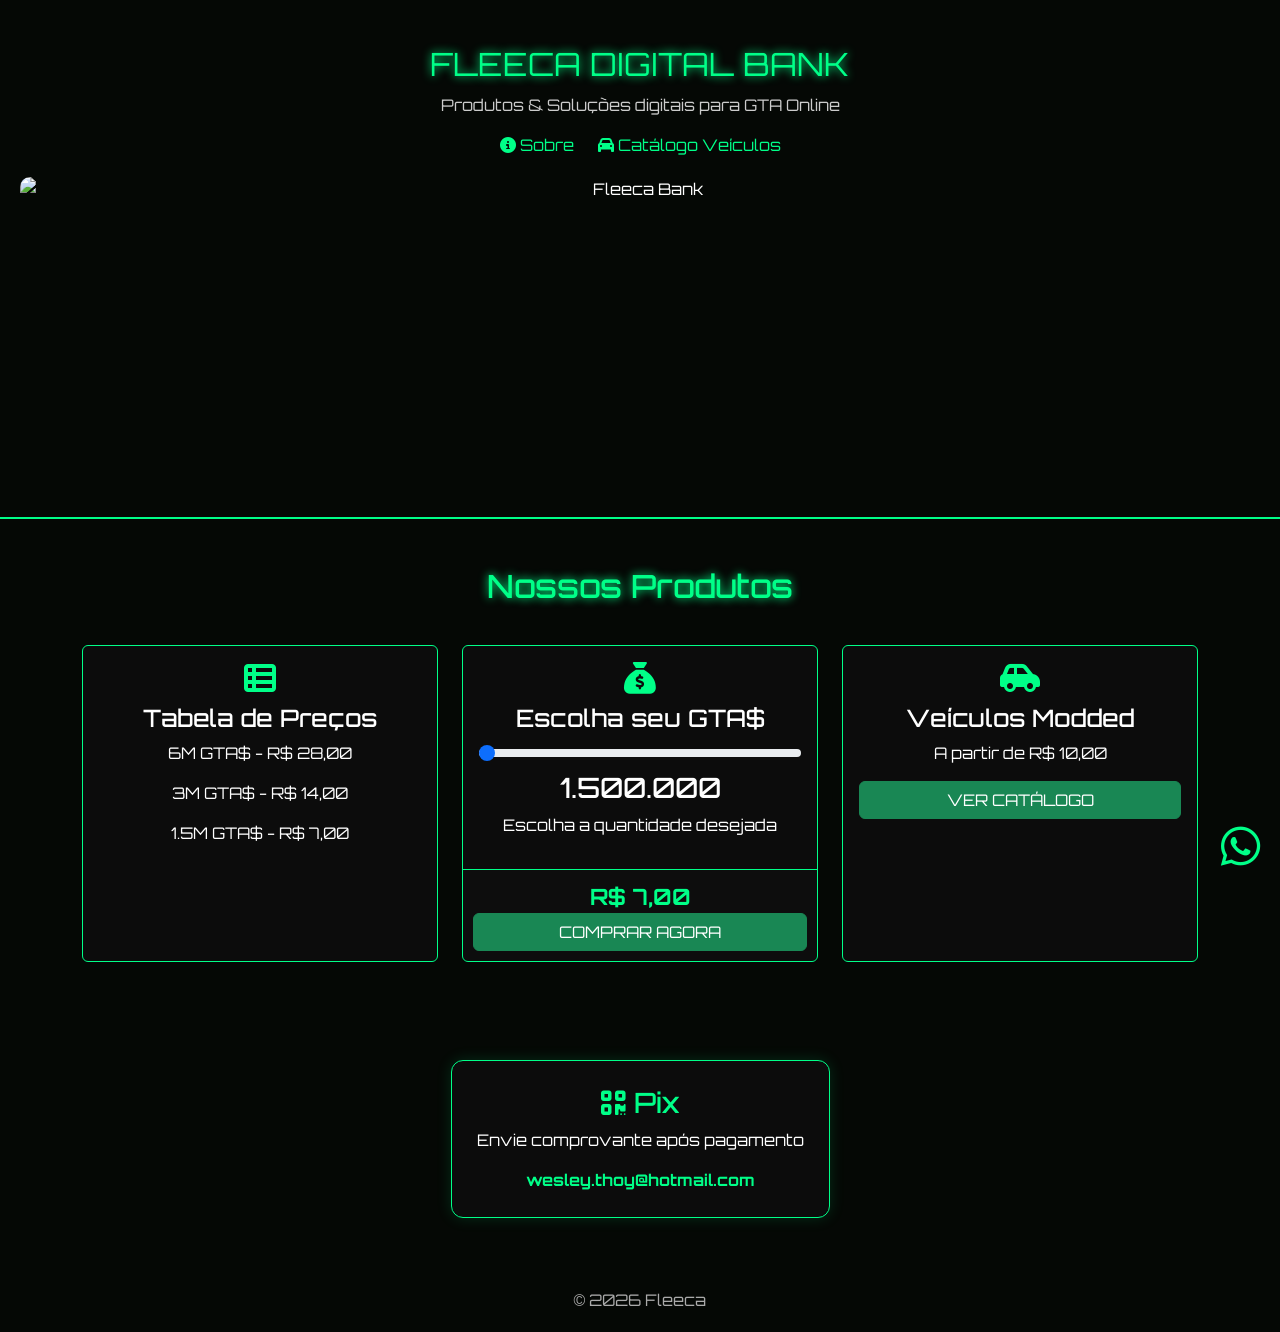
==== index.html @ a3e17680 "Update index.html" ====
<!DOCTYPE html>
<html lang="pt-BR">

<head>

  <meta charset="UTF-8" />
  <meta name="viewport" content="width=device-width, initial-scale=1.0" />

  <title>Fleeca Produtos & Soluções Digitais GTA Online</title>

  <meta name="description" content="Produtos e soluções digitais para GTA Online" />

  <!-- FONTE -->
  <link href="https://fonts.googleapis.com/css2?family=Orbitron:wght@400;600;700&display=swap" rel="stylesheet">

  <!-- ÍCONES -->
  <link rel="stylesheet" href="https://cdnjs.cloudflare.com/ajax/libs/font-awesome/6.5.1/css/all.min.css"/>

  <!-- BOOTSTRAP -->
  <link href="https://cdn.jsdelivr.net/npm/bootstrap@5.3.3/dist/css/bootstrap.min.css" rel="stylesheet">

  <!-- CSS -->
  <link rel="stylesheet" href="style.css">

</head>

<body>

  <!-- HEADER -->
  <header>

    <div class="logo">FLEECA DIGITAL BANK</div>

    <p class="subtitle">Produtos & Soluções digitais para GTA Online</p>

    <nav>
      <a href="sobre.html">
        <i class="fa-solid fa-circle-info"></i> Sobre
      </a>

      <a href="veiculos.html">
        <i class="fa-solid fa-car"></i> Catálogo Veículos
      </a>
    </nav>

    <img
      src="https://gta5mod.net/wp-content/uploads/2023/09/Fleeca-bank-Reworked-1.0.webp"
      class="banner img-fluid"
      alt="Fleeca Bank"
    >

  </header>

  <!-- PRODUTOS -->
  <section class="container py-5">

    <h2 class="section-title">Nossos Produtos</h2>

    <div class="row g-4">

      <!-- CARD 1 -->
      <div class="col-12 col-md-4">

        <div class="card gta-card h-100">

          <div class="card-body text-center">

            <i class="fa-solid fa-table-list icon"></i>

            <h4>Tabela de Preços</h4>

            <p>6M GTA$ - R$ 28,00</p>
            <p>3M GTA$ - R$ 14,00</p>
            <p>1.5M GTA$ - R$ 7,00</p>

          </div>

        </div>

      </div>

      <!-- CARD 2 (SLIDER) -->
      <div class="col-12 col-md-4">

        <div class="card gta-card h-100">

          <div class="card-body text-center">

            <i class="fa-solid fa-sack-dollar icon"></i>

            <h4>Escolha seu GTA$</h4>

            <input
              type="range"
              class="form-range"
              min="0"
              max="2"
              value="0"
              id="sliderQuantidade"
            >

            <h3 id="valorGTA">1.500.000</h3>

            <p>Escolha a quantidade desejada</p>

          </div>

          <div class="card-footer gta-footer">

            <div id="precoSelecionado" class="price">R$ 7,00</div>

            <a id="botaoPagamento" href="#" class="btn btn-success w-100">
              COMPRAR AGORA
            </a>

          </div>

        </div>

      </div>

      <!-- CARD 3 -->
      <div class="col-12 col-md-4">

        <div class="card gta-card h-100">

          <div class="card-body text-center">

            <i class="fa-solid fa-car-side icon"></i>

            <h4>Veículos Modded</h4>

            <p>A partir de R$ 10,00</p>

            <a href="veiculos.html" class="btn btn-success w-100">
              VER CATÁLOGO
            </a>

          </div>

        </div>

      </div>

    </div>

  </section>

  <!-- PIX -->
  <section class="pix-section">

    <div class="pix-box">

      <h3>
        <i class="fa-solid fa-qrcode"></i> Pix
      </h3>

      <p>Envie comprovante após pagamento</p>

      <div class="pix-code">
        wesley.thoy@hotmail.com
      </div>

    </div>

  </section>

  <!-- WHATSAPP -->
  <a href="https://wa.me/5541992878220" class="whatsapp" target="_blank">
    <i class="fa-brands fa-whatsapp"></i>
  </a>

  <!-- FOOTER -->
  <footer>
    © 2026 Fleeca
  </footer>

  <!-- BOOTSTRAP JS -->
  <script src="https://cdn.jsdelivr.net/npm/bootstrap@5.3.3/dist/js/bootstrap.bundle.min.js"></script>

  <!-- SCRIPT EXTERNO -->
  <script src="script.js"></script>

</body>

</html>
---- style.css ----
body {
  font-family: "Orbitron", sans-serif;
  background: #050805;
  color: white;
  overflow-x: hidden;
}

/* ================= HEADER ================= */

header {
  text-align: center;
  padding: 40px 20px;
  border-bottom: 2px solid #00ff88;
}

.logo {
  font-size: 2rem;
  color: #00ff88;
  text-shadow: 0 0 10px #00ff88;
}

.subtitle {
  color: #ccc;
  margin-top: 5px;
}

nav {
  margin-top: 15px;
}

nav a {
  color: #00ff88;
  text-decoration: none;
  margin: 0 10px;
  transition: 0.3s;
}

nav a:hover {
  color: #00cc6f;
}

/* ================= BANNER ================= */

.banner {
  width: 100%;
  height: 300px;
  object-fit: cover;
  object-position: center;
  margin-top: 20px;
  border-radius: 10px;
  display: block;
}

/* ================= TITULOS ================= */

.section-title {
  text-align: center;
  color: #00ff88;
  margin-bottom: 40px;
  text-shadow: 0 0 10px #00ff88;
}

/* ================= CARDS ================= */

.gta-card {
  background: #0c0c0c;
  border: 1px solid #00ff88;
  color: white;
  transition: 0.3s;
}

.gta-card:hover {
  transform: translateY(-5px);
  box-shadow: 0 0 20px rgba(0, 255, 136, 0.2);
}

/* ICONES */
.icon {
  font-size: 2rem;
  color: #00ff88;
  margin-bottom: 10px;
}

/* FOOTER DO CARD */
.gta-footer {
  text-align: center;
  border-top: 1px solid #00ff88;
  padding: 10px;
}

/* PREÇO */
.price {
  color: #00ff88;
  font-size: 1.4rem;
  font-weight: bold;
}

/* ================= PIX ================= */

.pix-section {
  text-align: center;
  padding: 50px 20px;
}

.pix-box {
  border: 1px solid #00ff88;
  padding: 25px;
  border-radius: 12px;
  display: inline-block;
  background: #0c0c0c;
  box-shadow: 0 0 15px rgba(0, 255, 136, 0.15);
}

.pix-box h3 {
  color: #00ff88;
}

.pix-code {
  color: #00ff88;
  font-weight: bold;
  margin-top: 10px;
  word-break: break-word;
}

/* ================= WHATSAPP ================= */

.whatsapp {
  position: fixed;
  bottom: 20px;
  right: 20px;
  font-size: 45px;
  color: #00ff88;
  z-index: 999;
  transition: 0.3s;
}

.whatsapp:hover {
  transform: scale(1.1);
  color: #00cc6f;
}

/* ================= FOOTER ================= */

footer {
  text-align: center;
  padding: 20px;
  color: #aaa;
}

/* ================= RESPONSIVO ================= */

@media (max-width: 768px) {
  nav a {
    display: inline-block;
    margin: 5px;
  }

  .logo {
    font-size: 1.6rem;
  }

  .section-title {
    font-size: 1.4rem;
  }
}
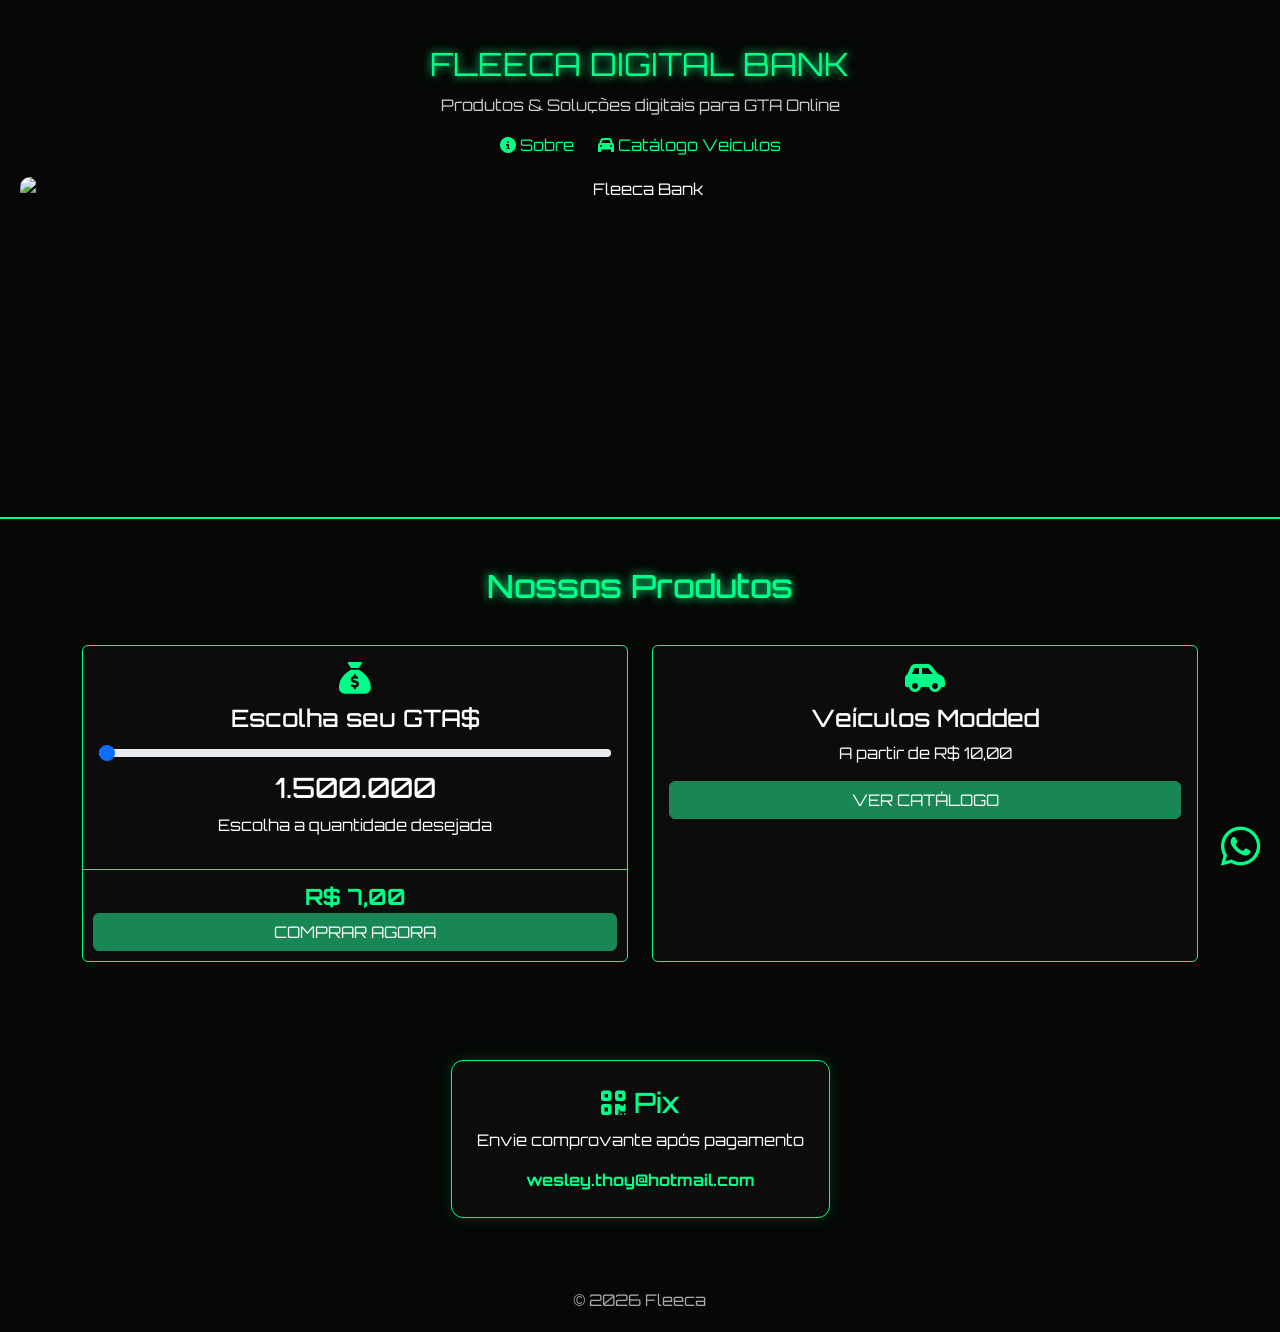
==== commit 7a6e1b91: "Update index.html" ====
--- a/index.html
+++ b/index.html
@@ -58,29 +58,8 @@
 
     <div class="row g-4">
 
-      <!-- CARD 1 -->
-      <div class="col-12 col-md-4">
-
-        <div class="card gta-card h-100">
-
-          <div class="card-body text-center">
-
-            <i class="fa-solid fa-table-list icon"></i>
-
-            <h4>Tabela de Preços</h4>
-
-            <p>6M GTA$ - R$ 28,00</p>
-            <p>3M GTA$ - R$ 14,00</p>
-            <p>1.5M GTA$ - R$ 7,00</p>
-
-          </div>
-
-        </div>
-
-      </div>
-
-      <!-- CARD 2 (SLIDER) -->
-      <div class="col-12 col-md-4">
+      <!-- CARD 1 (SLIDER) -->
+      <div class="col-12 col-md-6">
 
         <div class="card gta-card h-100">
 
@@ -119,8 +98,8 @@
 
       </div>
 
-      <!-- CARD 3 -->
-      <div class="col-12 col-md-4">
+      <!-- CARD 2 -->
+      <div class="col-12 col-md-6">
 
         <div class="card gta-card h-100">
 
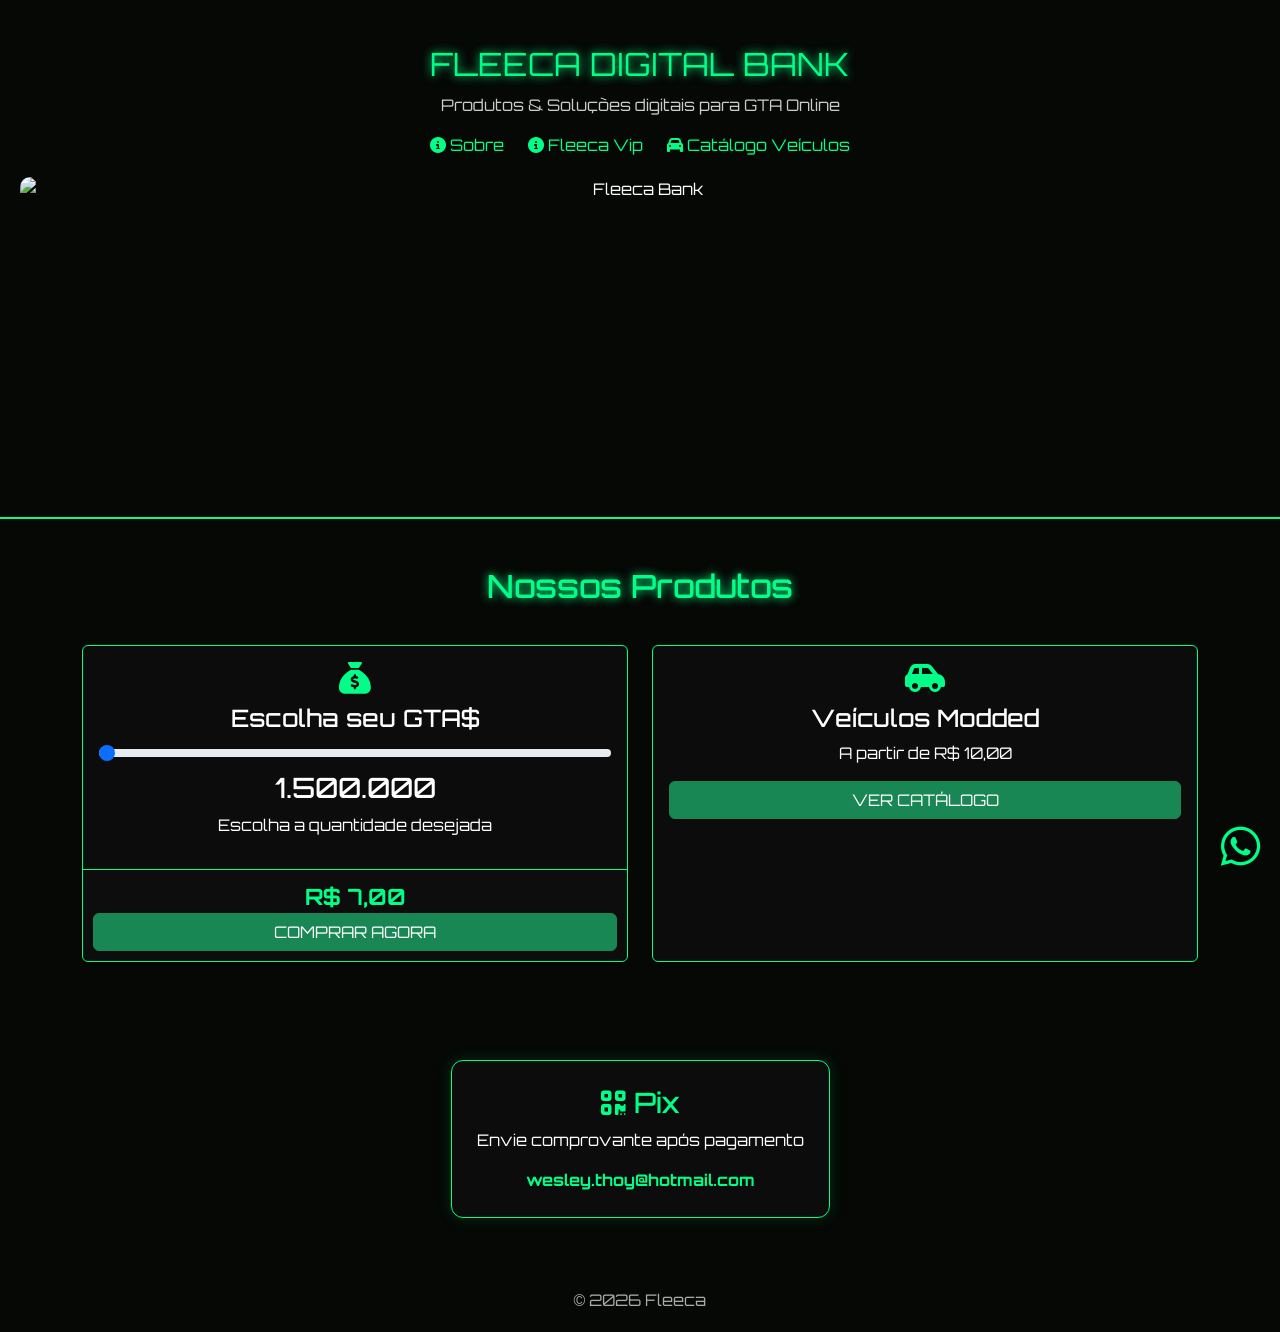
==== commit c972826c: "Update index.html" ====
--- a/index.html
+++ b/index.html
@@ -36,6 +36,10 @@
     <nav>
       <a href="sobre.html">
         <i class="fa-solid fa-circle-info"></i> Sobre
+      </a>
+
+      <a href="">
+        <i class="fa-solid fa-circle-info"></i> Fleeca Vip
       </a>
 
       <a href="veiculos.html">
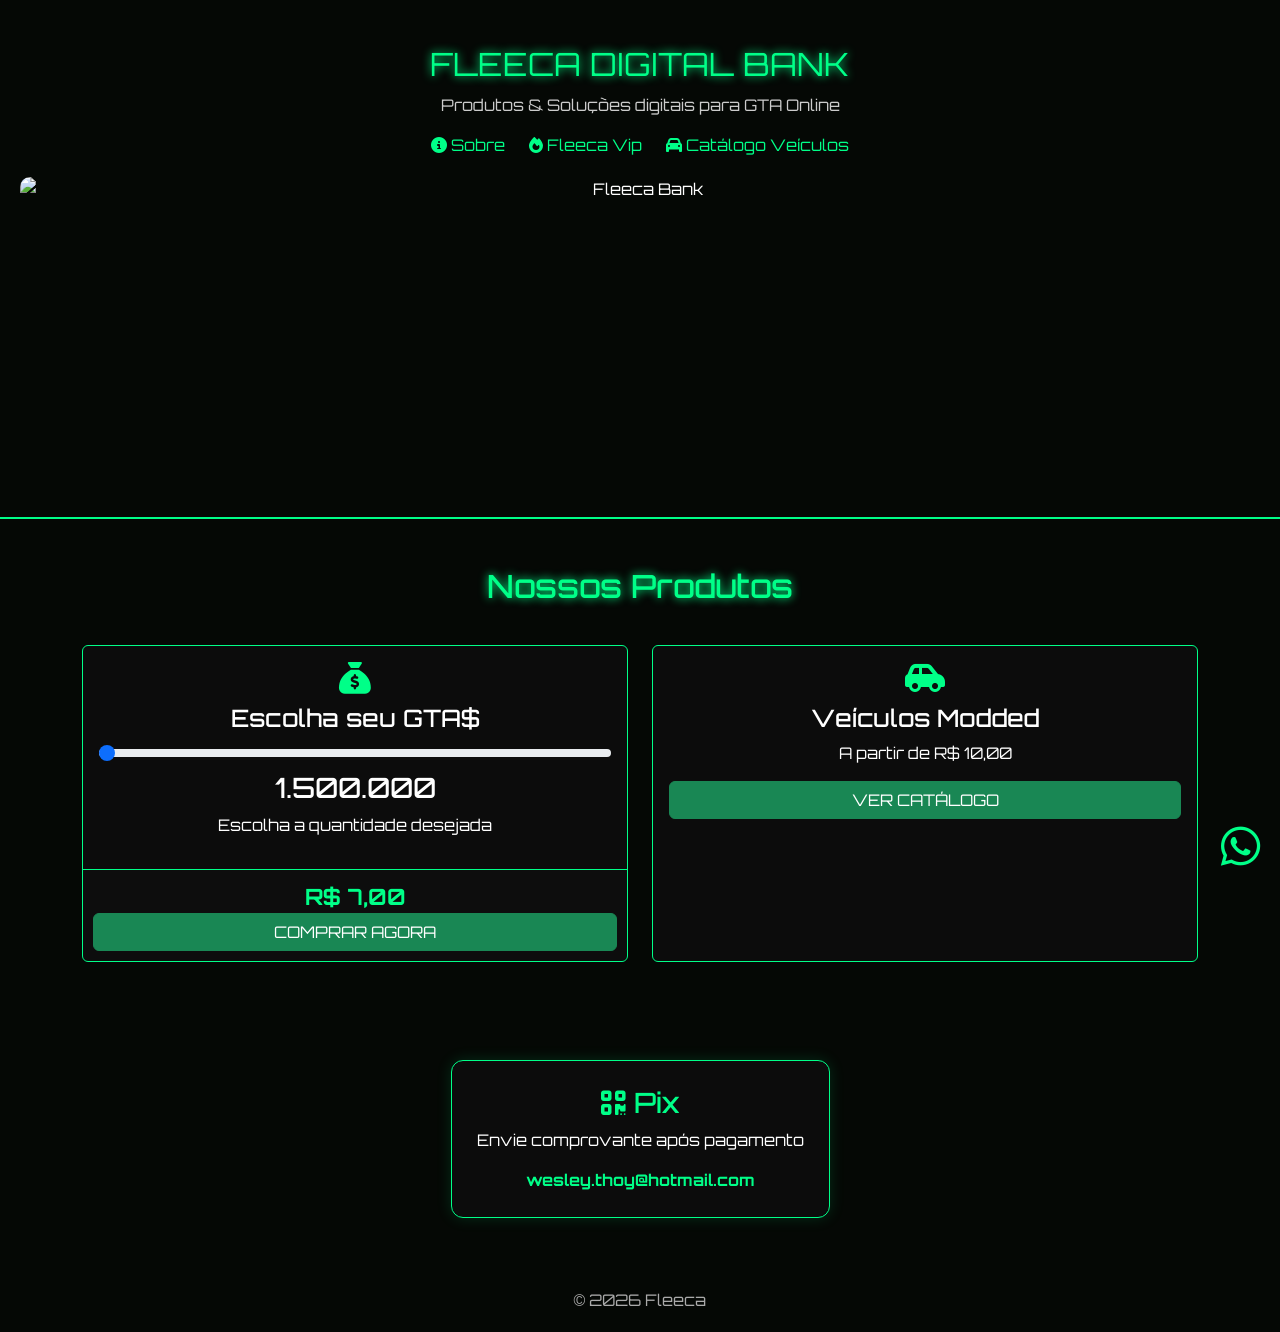
==== commit ed050fdc: "Update index.html" ====
--- a/index.html
+++ b/index.html
@@ -39,7 +39,7 @@
       </a>
 
       <a href="">
-        <i class="fa-solid fa-circle-info"></i> Fleeca Vip
+         <i class="fa-solid fa-fire"></i> Fleeca Vip
       </a>
 
       <a href="veiculos.html">
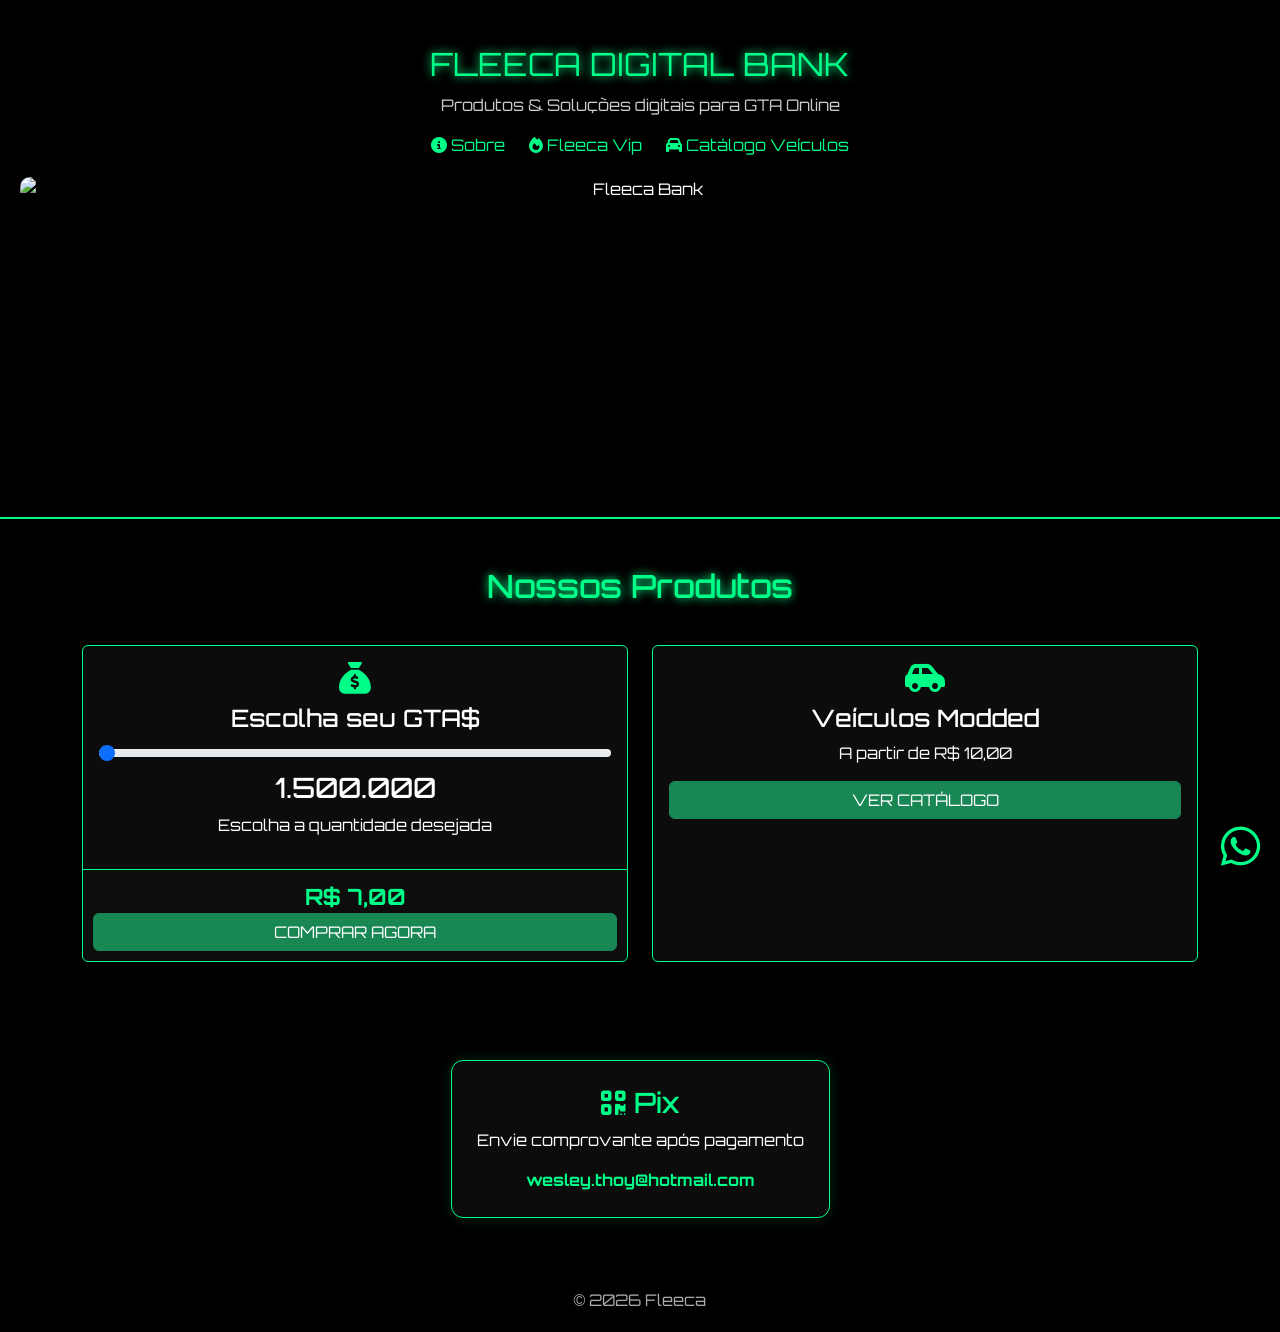
==== commit 74ae4c53: "Update index.html" ====
--- a/index.html
+++ b/index.html
@@ -10,11 +10,18 @@
 
   <meta name="description" content="Produtos e soluções digitais para GTA Online" />
 
+  <!-- COR DO NAVEGADOR -->
+  <meta name="theme-color" content="#00ff88">
+
+  <!-- FAVICON -->
+  <link rel="icon" href="favicon.png">
+
   <!-- FONTE -->
   <link href="https://fonts.googleapis.com/css2?family=Orbitron:wght@400;600;700&display=swap" rel="stylesheet">
 
   <!-- ÍCONES -->
-  <link rel="stylesheet" href="https://cdnjs.cloudflare.com/ajax/libs/font-awesome/6.5.1/css/all.min.css"/>
+  <link rel="stylesheet"
+  href="https://cdnjs.cloudflare.com/ajax/libs/font-awesome/6.5.1/css/all.min.css"/>
 
   <!-- BOOTSTRAP -->
   <link href="https://cdn.jsdelivr.net/npm/bootstrap@5.3.3/dist/css/bootstrap.min.css" rel="stylesheet">
@@ -22,6 +29,21 @@
   <!-- CSS -->
   <link rel="stylesheet" href="style.css">
 
+  <style>
+
+    /* REMOVE EFEITO AZUL MOBILE */
+
+    a{
+      text-decoration:none;
+      -webkit-tap-highlight-color: transparent;
+    }
+
+    body{
+      background-color:#000;
+    }
+
+  </style>
+
 </head>
 
 <body>
@@ -34,17 +56,22 @@
     <p class="subtitle">Produtos & Soluções digitais para GTA Online</p>
 
     <nav>
+
       <a href="sobre.html">
-        <i class="fa-solid fa-circle-info"></i> Sobre
+        <i class="fa-solid fa-circle-info"></i>
+        Sobre
       </a>
 
-      <a href="">
-         <i class="fa-solid fa-fire"></i> Fleeca Vip
+      <a href="vip.html">
+        <i class="fa-solid fa-fire"></i>
+        Fleeca Vip
       </a>
 
       <a href="veiculos.html">
-        <i class="fa-solid fa-car"></i> Catálogo Veículos
+        <i class="fa-solid fa-car"></i>
+        Catálogo Veículos
       </a>
+
     </nav>
 
     <img
@@ -62,7 +89,7 @@
 
     <div class="row g-4">
 
-      <!-- CARD 1 (SLIDER) -->
+      <!-- CARD 1 -->
       <div class="col-12 col-md-6">
 
         <div class="card gta-card h-100">
@@ -90,10 +117,16 @@
 
           <div class="card-footer gta-footer">
 
-            <div id="precoSelecionado" class="price">R$ 7,00</div>
-
-            <a id="botaoPagamento" href="#" class="btn btn-success w-100">
+            <div id="precoSelecionado" class="price">
+              R$ 7,00
+            </div>
+
+            <a id="botaoPagamento"
+            href="#"
+            class="btn btn-success w-100">
+
               COMPRAR AGORA
+
             </a>
 
           </div>
@@ -115,8 +148,11 @@
 
             <p>A partir de R$ 10,00</p>
 
-            <a href="veiculos.html" class="btn btn-success w-100">
+            <a href="veiculos.html"
+            class="btn btn-success w-100">
+
               VER CATÁLOGO
+
             </a>
 
           </div>
@@ -135,10 +171,13 @@
     <div class="pix-box">
 
       <h3>
-        <i class="fa-solid fa-qrcode"></i> Pix
+        <i class="fa-solid fa-qrcode"></i>
+        Pix
       </h3>
 
-      <p>Envie comprovante após pagamento</p>
+      <p>
+        Envie comprovante após pagamento
+      </p>
 
       <div class="pix-code">
         wesley.thoy@hotmail.com
@@ -149,8 +188,12 @@
   </section>
 
   <!-- WHATSAPP -->
-  <a href="https://wa.me/5541992878220" class="whatsapp" target="_blank">
+  <a href="https://wa.me/5541992878220"
+  class="whatsapp"
+  target="_blank">
+
     <i class="fa-brands fa-whatsapp"></i>
+
   </a>
 
   <!-- FOOTER -->
@@ -161,7 +204,7 @@
   <!-- BOOTSTRAP JS -->
   <script src="https://cdn.jsdelivr.net/npm/bootstrap@5.3.3/dist/js/bootstrap.bundle.min.js"></script>
 
-  <!-- SCRIPT EXTERNO -->
+  <!-- SCRIPT -->
   <script src="script.js"></script>
 
 </body>
